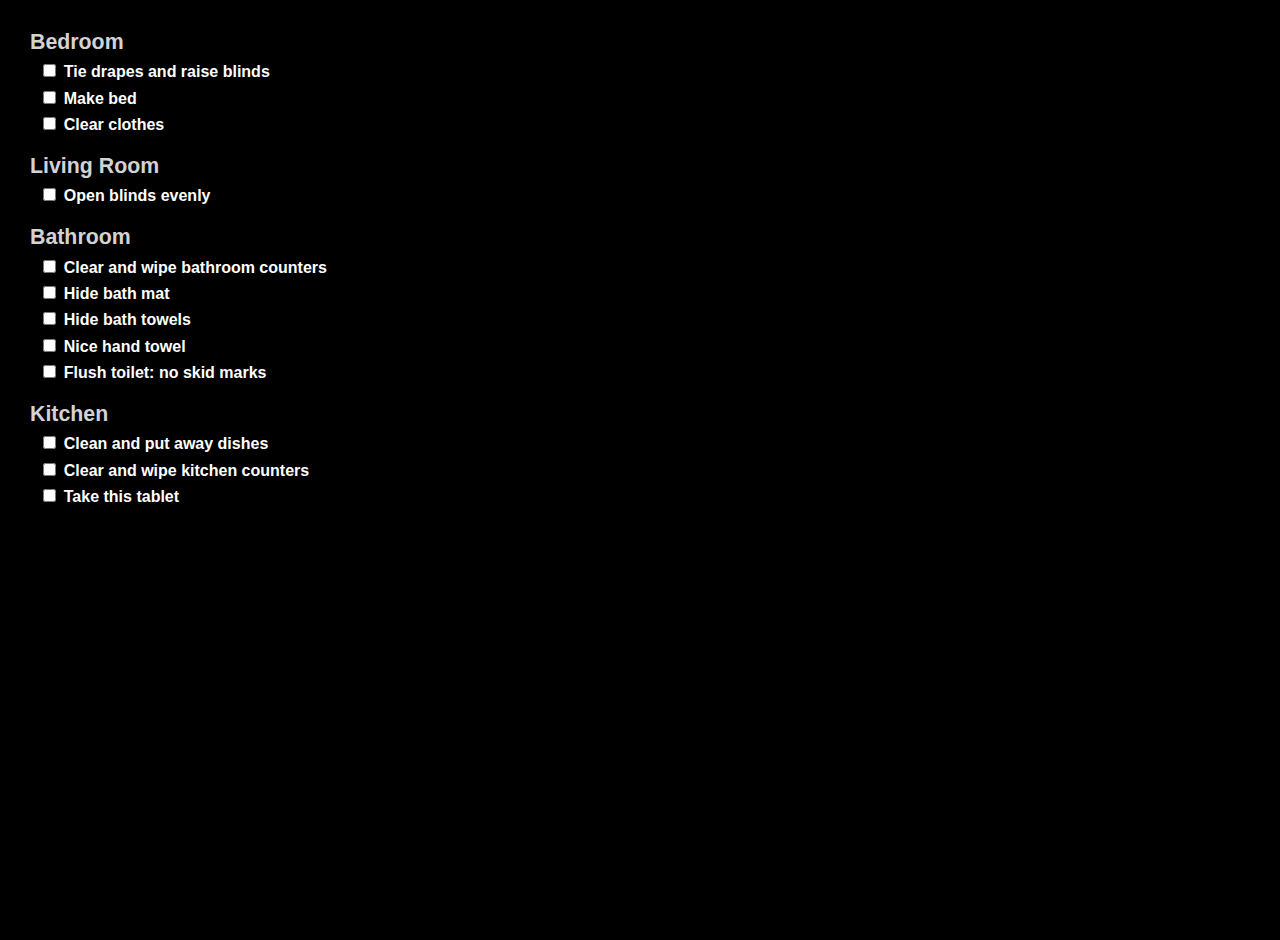
==== index.html @ 56481f2a "jquery validation" ====
<!DOCTYPE html>
<html>
<head>
    <title>Staging Checklist</title>
    <!--[if !IE]>-->
    <meta name='viewport' content='width=device-width, initial-scale=1.0, maximum-scale=1.0, user-scalable=0'/>
    <meta name="apple-mobile-web-app-capable" content="yes" />
    <meta name="apple-mobile-web-app-status-bar-style" content="black" />
    <!--[endif]-->
    <!--[if IE]>
    <![endif]-->
    <meta content="text/html;charset=utf-8" http-equiv="Content-Type">
    <!-- meta content="utf-8" http-equiv="encoding" -->
    <link type="text/css" rel="stylesheet" href="css/styles.css"/>
    <script src="http://code.jquery.com/jquery-2.1.3.min.js"></script>
</head>

<body>
<div >
    <div id="dlgOptions">
        <h1>Bedroom</h1>
        <ul>
            <li><input type="checkbox" class="chkOption" id="item1" name="item1" value="item1"/>
                <label for="item1">Tie drapes and raise blinds</label>
            </li>
            <li><input type="checkbox" class="chkOption" id="item3" name="item3" value="item3"/>
                <label for="item3">Make bed</label>
            </li>
            <li><input type="checkbox" class="chkOption" id="itemBR3" name="itemBR3" value="itemBR3"/>
                <label for="itemBR3">Clear clothes</label>
            </li>
        </ul>
        <h2>Living Room</h2>
        <ul>
            <li><input type="checkbox" class="chkOption" id="item2" name="item2" value="item2"/>
                <label for="item2">Open blinds evenly</label>
            </li>
        </ul>

        <h2>Bathroom</h2>

        <ul>
            <li><input type="checkbox" class="chkOption" id="itemBA1" name="itemBA1" value="itemBA1"/>
                <label for="itemBA1">Clear and wipe bathroom counters</label>
            </li>
            <li><input type="checkbox" class="chkOption" id="itemBA2" name="itemBA2" value="itemBA2"/>
                <label for="itemBA2">Hide bath mat</label>
            </li>
            <li><input type="checkbox" class="chkOption" id="itemBA3" name="itemBA3" value="itemBA3"/>
                <label for="itemBA3">Hide bath towels</label>
            </li>
            <li><input type="checkbox" class="chkOption" id="itemBA4" name="itemBA4" value="itemBA4"/>
                <label for="itemBA4">Nice hand towel</label>
            </li>
            <li><input type="checkbox" class="chkOption" id="itemBA5" name="itemBA5" value="itemBA5"/>
                <label for="itemBA5">Flush toilet: no skid marks</label>
            </li>
        </ul>

        <h2>Kitchen</h2>
        <ul>
            <li><input type="checkbox" class="chkOption" id="itemK1" name="itemK1" value="itemK1"/>
                <label for="itemK1">Clean and put away dishes</label>
            </li>
            <li><input type="checkbox" class="chkOption" id="item5" name="item5" value="item5"/>
                <label for="item5">Clear and wipe kitchen counters</label>
            </li>
        </ul>

        <ul>
            <li><input type="checkbox" class="chkOption" id="itemLast" name="itemLast" value="itemLast"/>
                <label for="itemLast">Take this tablet</label>
            </li>

        </ul>
        <div id="check"></div>
    </div>
</div>
<script type="text/javascript" language="JavaScript">
    $('input:checkbox').change(function() {
        if ($('input:checkbox').length === $('input:checked').length ) {
            $('#check')[0].innerHTML = "Good to go";
        }
        else {
            $('#check')[0].innerHTML = "";
        }
    });
</script>
</body>
</html>
---- css/styles.css ----
﻿@charset "UTF-8";

* {
    margin: 0;
    padding: 0;
}


html, body {
    background: black;
    margin: 10px;
    padding: 10px;
    height: 100%;
    -webkit-text-size-adjust: none;
}

body 
{
	padding:0;
	color: white;
	background-color: black;
	font-family: Calibri,Arial,Helvetica-Light,Helvetica,ArialMT,sans-serif;
	font-weight: bold;
}

a
{
	text-decoration:underline;
	cursor:pointer;
}

a:link
{
	color:#5555ff;
}

a:visited
{
	color:#55ffaa;
}

h1
{
    font-family: Verdana,Helvetica,sans-serif;
    font-size: 16pt;
    text-align: left;
    margin-top: 5pt;
    padding-bottom: 0;
    color: lightgray;
}


h2
{
	font-family: Verdana,Helvetica,sans-serif;
	font-size: 16pt;
	text-align: left;
    margin-top: 15pt;
	padding-bottom: 0;
    color: lightgray;
}

h3
{
	font-family: Verdana,Helvetica,sans-serif;
	font-size: 15pt;
	text-align: left;
	padding-top: 0;
	padding-bottom: 0;
}

h4
{
	font-family: Verdana,Helvetica,sans-serif;
	font-size: 14pt;
	text-align: left;
	padding-top: 0;
	padding-bottom: 0;
}

input
{
    margin-left: 8px;
    margin-right: 3px;
    margin-top: 4px;
}

select
{
	background: #323232;
	color: #ffffff; 
}

optgroup
{
    font-style: normal;
}

optgroup option
{
    margin-left: 1em;
}

ul
{
     list-style-type: none;
}

li
{
    margin: 4pt;
    font-size: 12pt;
}

/* Generic pane rules */
.row, .col { overflow: hidden; position: absolute; }
.row { left: 0; right: 0; }
.col { top: 0; bottom: 0; }
.scroll-x { overflow-x: auto; }
.scroll-y { overflow-y: auto; }
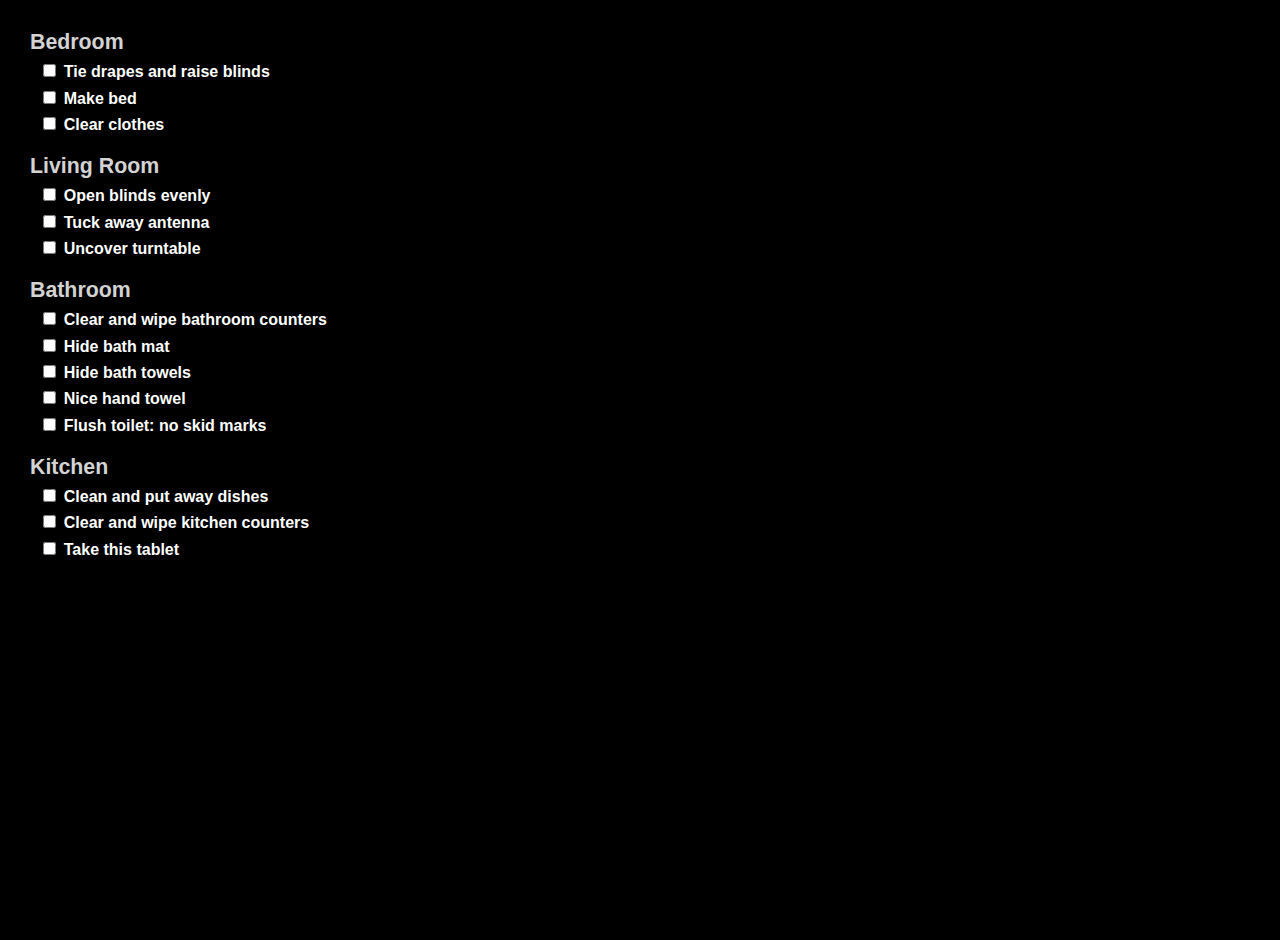
==== commit ba62a3d0: "turntable" ====
--- a/index.html
+++ b/index.html
@@ -34,6 +34,12 @@
         <ul>
             <li><input type="checkbox" class="chkOption" id="item2" name="item2" value="item2"/>
                 <label for="item2">Open blinds evenly</label>
+            </li>
+            <li><input type="checkbox" class="chkOption" id="itemLR2" name="itemLR2" value="itemLR2"/>
+                <label for="itemLR2">Tuck away antenna</label>
+            </li>
+            <li><input type="checkbox" class="chkOption" id="itemLR3" name="itemLR3" value="itemLR3"/>
+                <label for="itemLR3">Uncover turntable</label>
             </li>
         </ul>
 
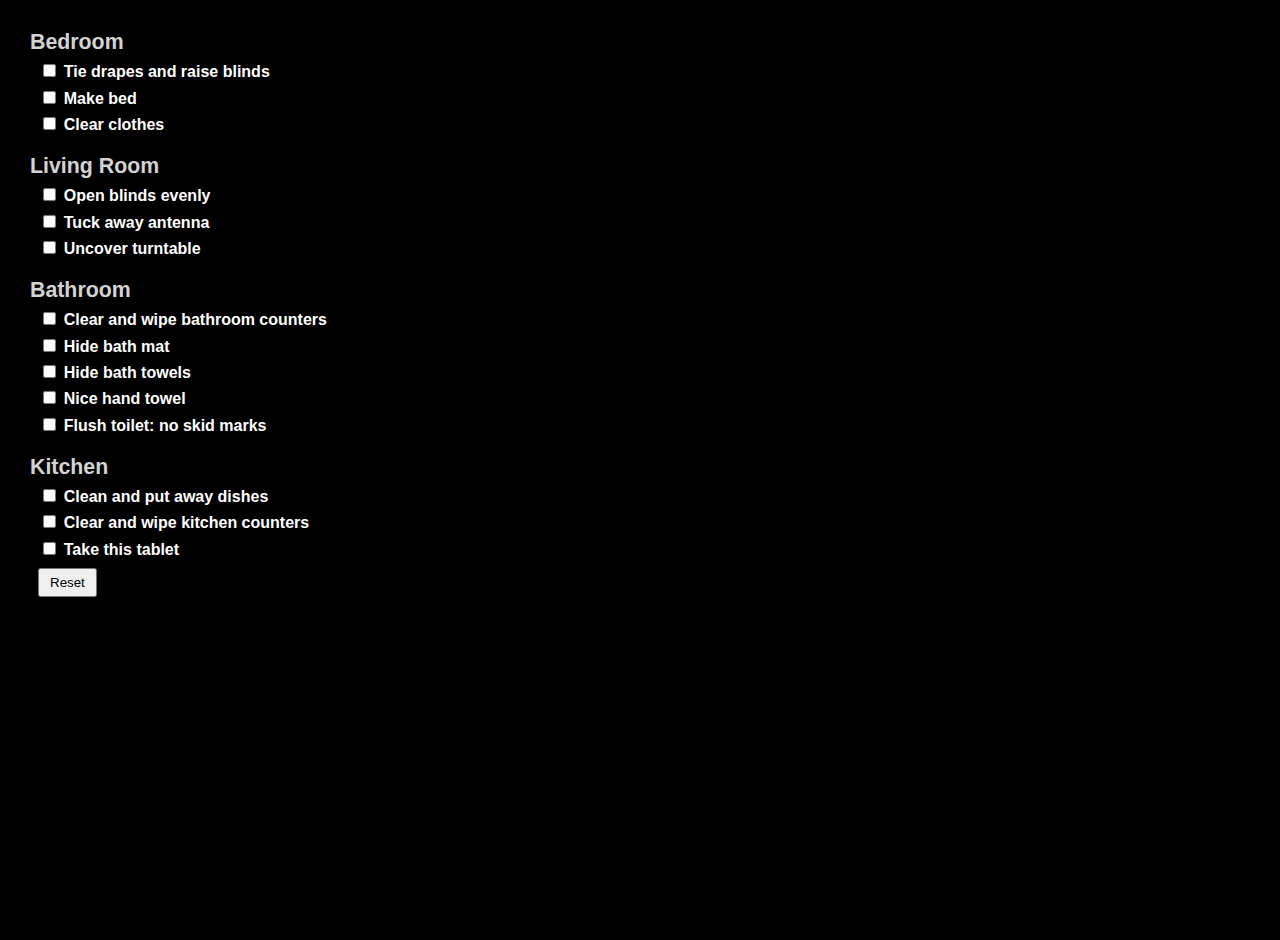
==== commit 347019d2: "reset" ====
--- a/index.html
+++ b/index.html
@@ -79,6 +79,8 @@
             </li>
 
         </ul>
+        <input type="button" class="button" id="reset" name="Reset" value="Reset" onclick="$('input:checkbox').removeAttr('checked');$('#check')[0].innerHTML = '';"/>
+
         <div id="check"></div>
     </div>
 </div>
--- a/css/styles.css
+++ b/css/styles.css
@@ -85,6 +85,12 @@
     margin-top: 4px;
 }
 
+
+input.button
+{
+    padding: 5px 10px;
+}
+
 select
 {
 	background: #323232;
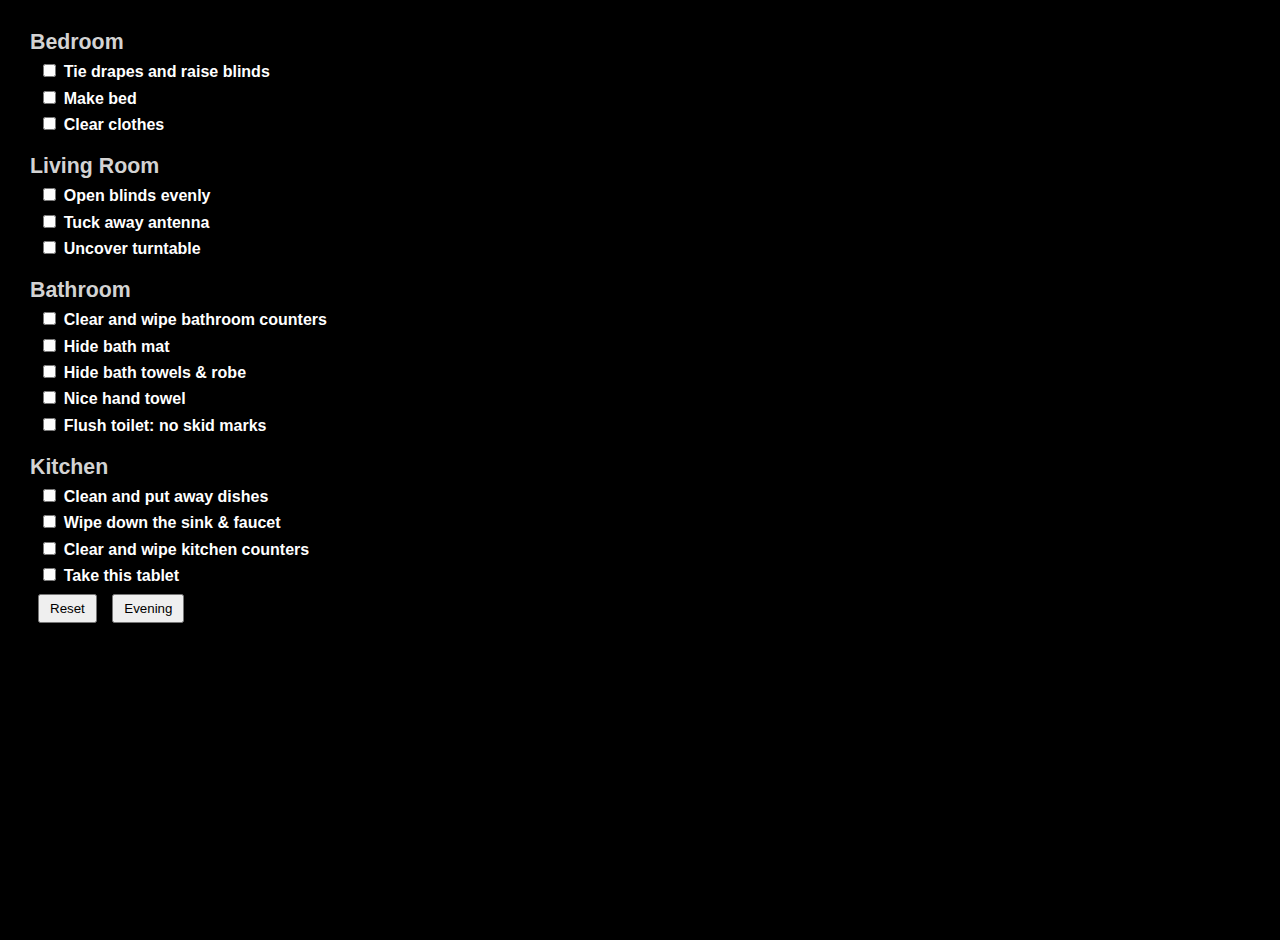
==== commit 7d15c316: "add evening checklist" ====
--- a/index.html
+++ b/index.html
@@ -53,7 +53,7 @@
                 <label for="itemBA2">Hide bath mat</label>
             </li>
             <li><input type="checkbox" class="chkOption" id="itemBA3" name="itemBA3" value="itemBA3"/>
-                <label for="itemBA3">Hide bath towels</label>
+                <label for="itemBA3">Hide bath towels & robe</label>
             </li>
             <li><input type="checkbox" class="chkOption" id="itemBA4" name="itemBA4" value="itemBA4"/>
                 <label for="itemBA4">Nice hand towel</label>
@@ -68,6 +68,9 @@
             <li><input type="checkbox" class="chkOption" id="itemK1" name="itemK1" value="itemK1"/>
                 <label for="itemK1">Clean and put away dishes</label>
             </li>
+            <li><input type="checkbox" class="chkOption" id="itemK2" name="itemK2" value="itemK2"/>
+                <label for="itemK2">Wipe down the sink & faucet</label>
+            </li>
             <li><input type="checkbox" class="chkOption" id="item5" name="item5" value="item5"/>
                 <label for="item5">Clear and wipe kitchen counters</label>
             </li>
@@ -79,20 +82,12 @@
             </li>
 
         </ul>
-        <input type="button" class="button" id="reset" name="Reset" value="Reset" onclick="$('input:checkbox').removeAttr('checked');$('#check')[0].innerHTML = '';"/>
+        <input type="button" class="button" id="reset" name="Reset" value="Reset" onclick="reset()"/>
+        <input type="button" class="button" id="evening" name="Evening" value="Evening" onclick="parent.location='evening.html'" />
 
         <div id="check"></div>
     </div>
 </div>
-<script type="text/javascript" language="JavaScript">
-    $('input:checkbox').change(function() {
-        if ($('input:checkbox').length === $('input:checked').length ) {
-            $('#check')[0].innerHTML = "Good to go";
-        }
-        else {
-            $('#check')[0].innerHTML = "";
-        }
-    });
-</script>
+<script src="js/code.js"></script>
 </body>
 </html>
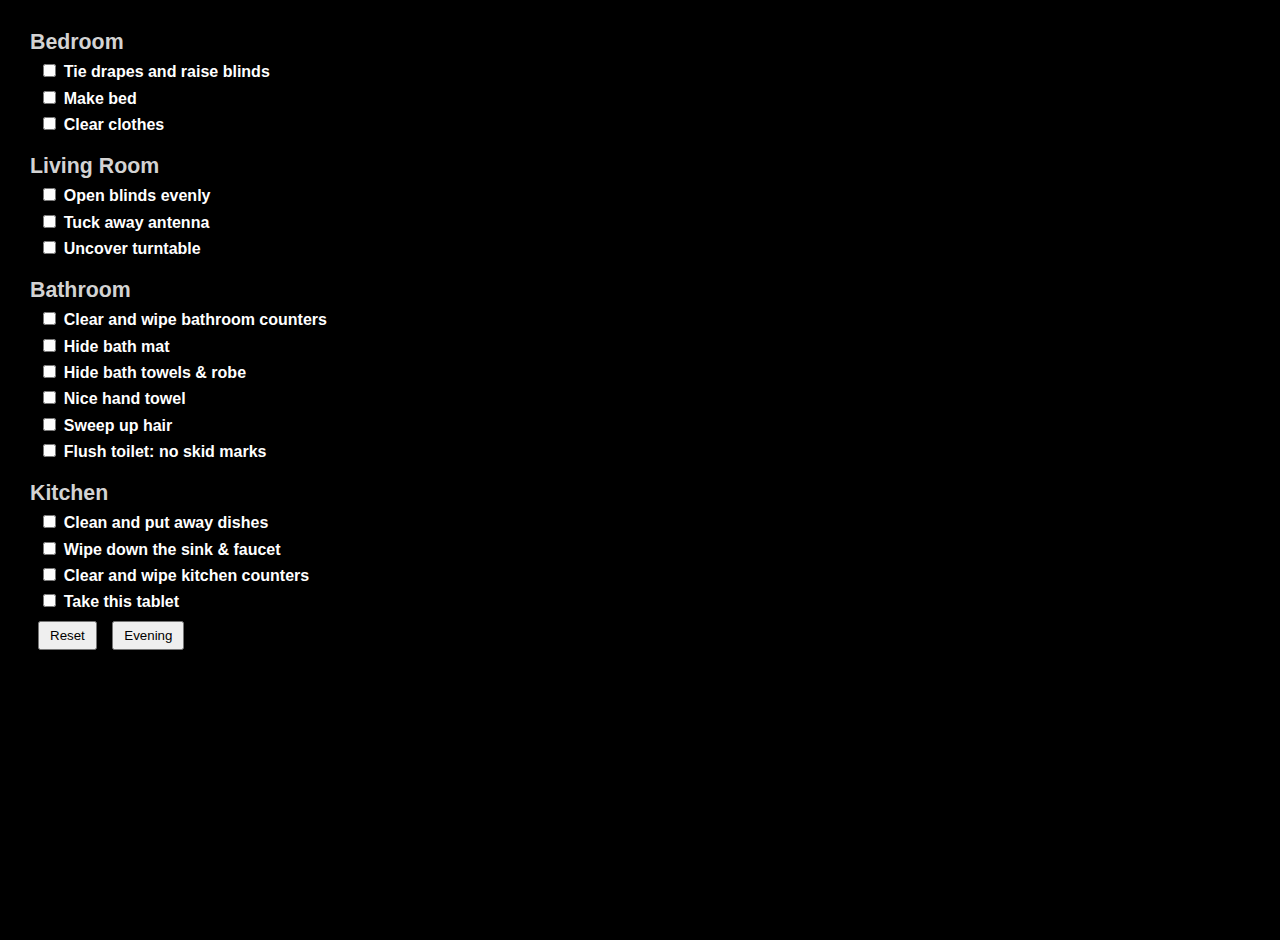
==== commit c0617324: "morning hair, titles" ====
--- a/index.html
+++ b/index.html
@@ -1,7 +1,7 @@
 <!DOCTYPE html>
 <html>
 <head>
-    <title>Staging Checklist</title>
+    <title>Morning Staging Checklist</title>
     <!--[if !IE]>-->
     <meta name='viewport' content='width=device-width, initial-scale=1.0, maximum-scale=1.0, user-scalable=0'/>
     <meta name="apple-mobile-web-app-capable" content="yes" />
@@ -58,6 +58,9 @@
             <li><input type="checkbox" class="chkOption" id="itemBA4" name="itemBA4" value="itemBA4"/>
                 <label for="itemBA4">Nice hand towel</label>
             </li>
+            <li><input type="checkbox" class="chkOption" id="itemBA6" name="itemBA6" value="itemBA6"/>
+                <label for="itemBA6">Sweep up hair</label>
+            </li>
             <li><input type="checkbox" class="chkOption" id="itemBA5" name="itemBA5" value="itemBA5"/>
                 <label for="itemBA5">Flush toilet: no skid marks</label>
             </li>
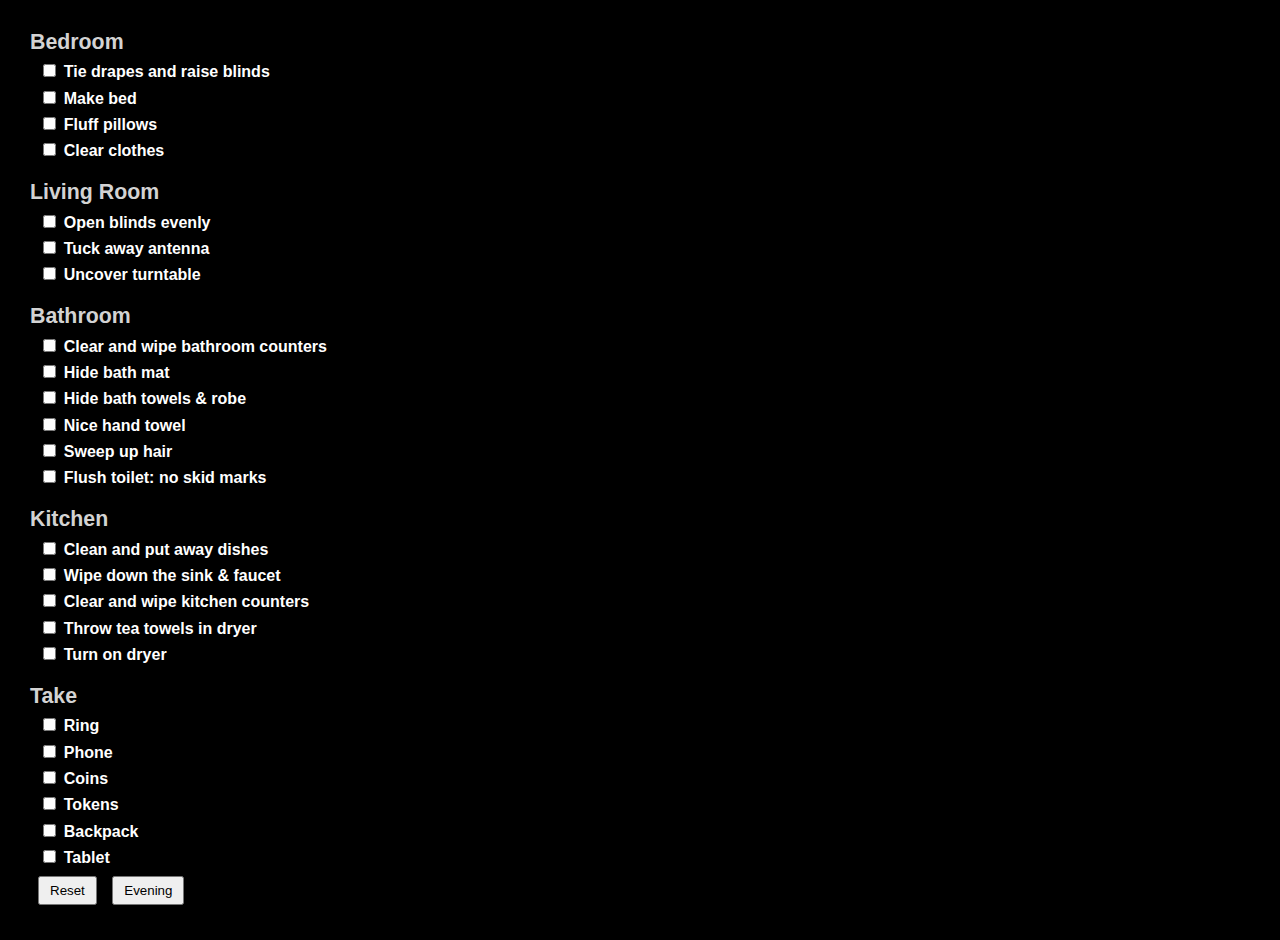
==== commit c98db279: "morning hair, titles" ====
--- a/index.html
+++ b/index.html
@@ -2,13 +2,6 @@
 <html>
 <head>
     <title>Morning Staging Checklist</title>
-    <!--[if !IE]>-->
-    <meta name='viewport' content='width=device-width, initial-scale=1.0, maximum-scale=1.0, user-scalable=0'/>
-    <meta name="apple-mobile-web-app-capable" content="yes" />
-    <meta name="apple-mobile-web-app-status-bar-style" content="black" />
-    <!--[endif]-->
-    <!--[if IE]>
-    <![endif]-->
     <meta content="text/html;charset=utf-8" http-equiv="Content-Type">
     <!-- meta content="utf-8" http-equiv="encoding" -->
     <link type="text/css" rel="stylesheet" href="css/styles.css"/>
@@ -27,7 +20,10 @@
                 <label for="item3">Make bed</label>
             </li>
             <li><input type="checkbox" class="chkOption" id="itemBR3" name="itemBR3" value="itemBR3"/>
-                <label for="itemBR3">Clear clothes</label>
+                <label for="itemBR3">Fluff pillows</label>
+            </li>
+            <li><input type="checkbox" class="chkOption" id="itemBR4" name="itemBR4" value="itemBR4"/>
+                <label for="itemBR4">Clear clothes</label>
             </li>
         </ul>
         <h2>Living Room</h2>
@@ -77,13 +73,34 @@
             <li><input type="checkbox" class="chkOption" id="item5" name="item5" value="item5"/>
                 <label for="item5">Clear and wipe kitchen counters</label>
             </li>
+            <li><input type="checkbox" class="chkOption" id="itemK4" name="itemK4" value="itemK4"/>
+                <label for="itemK4">Throw tea towels in dryer</label>
+            </li>
+            <li><input type="checkbox" class="chkOption" id="itemFinally1" name="itemFinally1" value="itemFinally1"/>
+                <label for="itemFinally1">Turn on dryer</label>
+            </li>
         </ul>
 
+        <h2>Take</h2>
         <ul>
-            <li><input type="checkbox" class="chkOption" id="itemLast" name="itemLast" value="itemLast"/>
-                <label for="itemLast">Take this tablet</label>
+            <li><input type="checkbox" class="chkOption" id="itemTake1" name="itemTake1" value="itemTake1"/>
+                <label for="itemTake1">Ring</label>
             </li>
-
+            <li><input type="checkbox" class="chkOption" id="itemTake2" name="itemTake2" value="itemTake2"/>
+                <label for="itemTake2">Phone</label>
+            </li>
+            <li><input type="checkbox" class="chkOption" id="itemTake3" name="itemTake3" value="itemTake3"/>
+                <label for="itemTake3">Coins</label>
+            </li>
+            <li><input type="checkbox" class="chkOption" id="itemTake4" name="itemTake4" value="itemTake4"/>
+                <label for="itemTake4">Tokens</label>
+            </li>
+            <li><input type="checkbox" class="chkOption" id="itemTake5" name="itemTake5" value="itemTake5"/>
+                <label for="itemTake5">Backpack</label>
+            </li>
+            <li><input type="checkbox" class="chkOption" id="itemTake6" name="itemTake6" value="itemTake6"/>
+                <label for="itemTake6">Tablet</label>
+            </li>
         </ul>
         <input type="button" class="button" id="reset" name="Reset" value="Reset" onclick="reset()"/>
         <input type="button" class="button" id="evening" name="Evening" value="Evening" onclick="parent.location='evening.html'" />
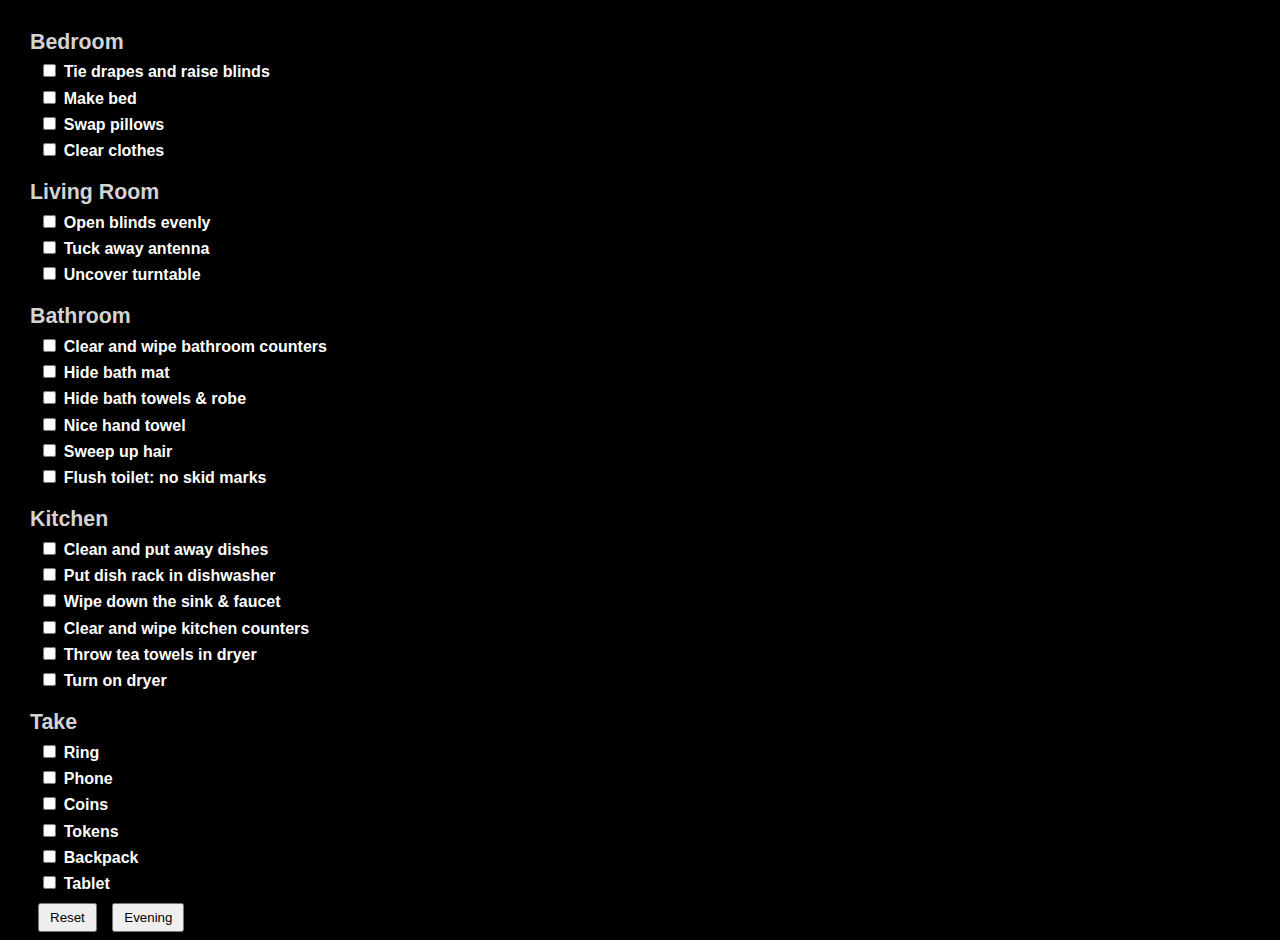
==== commit af14c926: "fluff the living room pillows, put away dish rack" ====
--- a/index.html
+++ b/index.html
@@ -20,7 +20,7 @@
                 <label for="item3">Make bed</label>
             </li>
             <li><input type="checkbox" class="chkOption" id="itemBR3" name="itemBR3" value="itemBR3"/>
-                <label for="itemBR3">Fluff pillows</label>
+                <label for="itemBR3">Swap pillows</label>
             </li>
             <li><input type="checkbox" class="chkOption" id="itemBR4" name="itemBR4" value="itemBR4"/>
                 <label for="itemBR4">Clear clothes</label>
@@ -67,6 +67,9 @@
             <li><input type="checkbox" class="chkOption" id="itemK1" name="itemK1" value="itemK1"/>
                 <label for="itemK1">Clean and put away dishes</label>
             </li>
+            <li><input type="checkbox" class="chkOption" id="itemK5" name="itemK5" value="itemK5"/>
+                <label for="itemK5">Put dish rack in dishwasher</label>
+            </li>
             <li><input type="checkbox" class="chkOption" id="itemK2" name="itemK2" value="itemK2"/>
                 <label for="itemK2">Wipe down the sink & faucet</label>
             </li>
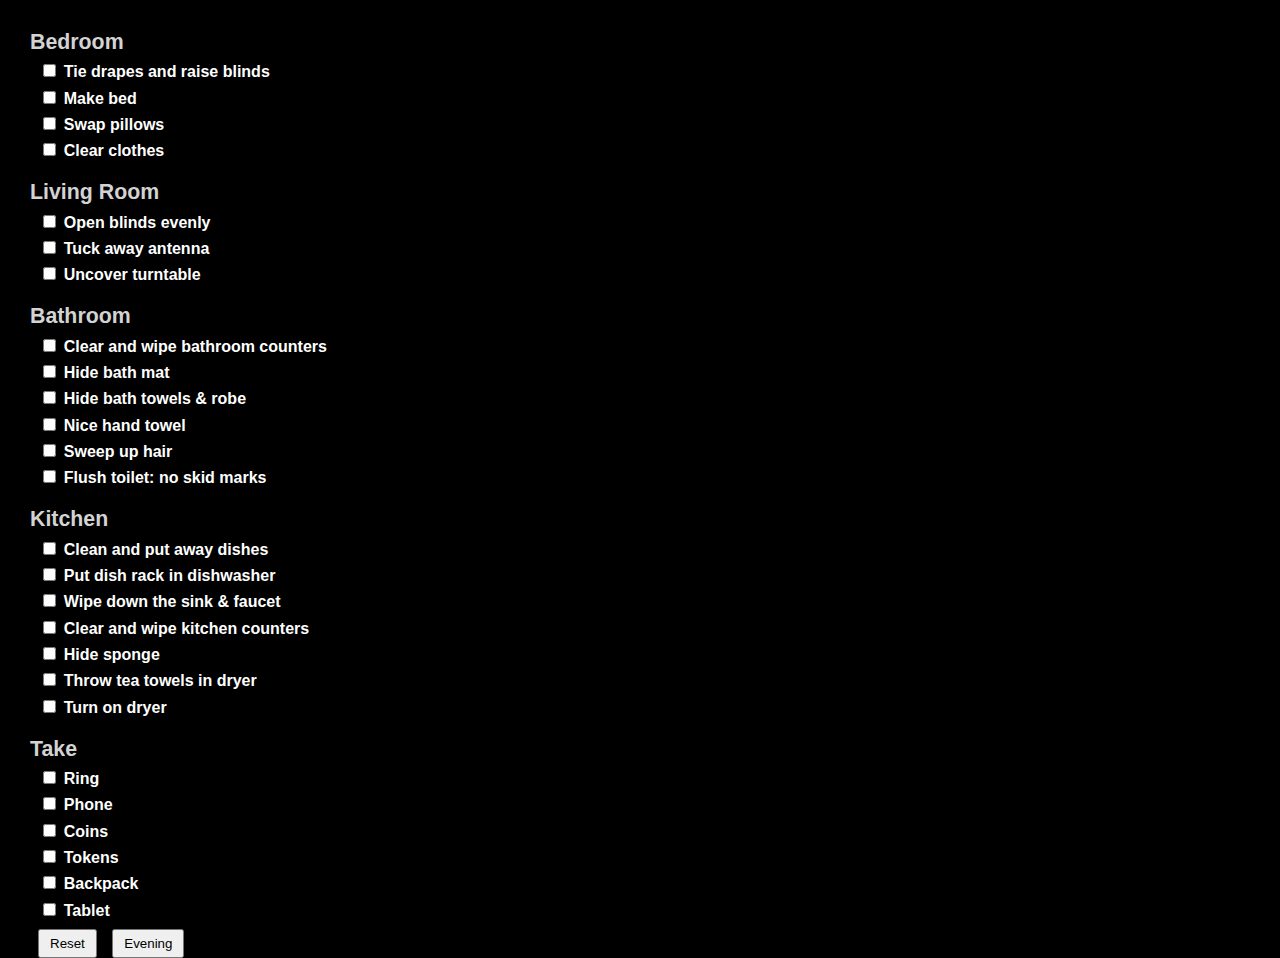
==== commit 6f5cfa38: "sponge" ====
--- a/index.html
+++ b/index.html
@@ -76,6 +76,9 @@
             <li><input type="checkbox" class="chkOption" id="item5" name="item5" value="item5"/>
                 <label for="item5">Clear and wipe kitchen counters</label>
             </li>
+            <li><input type="checkbox" class="chkOption" id="itemK6" name="itemK6" value="itemK6"/>
+                <label for="itemK6">Hide sponge</label>
+            </li>
             <li><input type="checkbox" class="chkOption" id="itemK4" name="itemK4" value="itemK4"/>
                 <label for="itemK4">Throw tea towels in dryer</label>
             </li>
